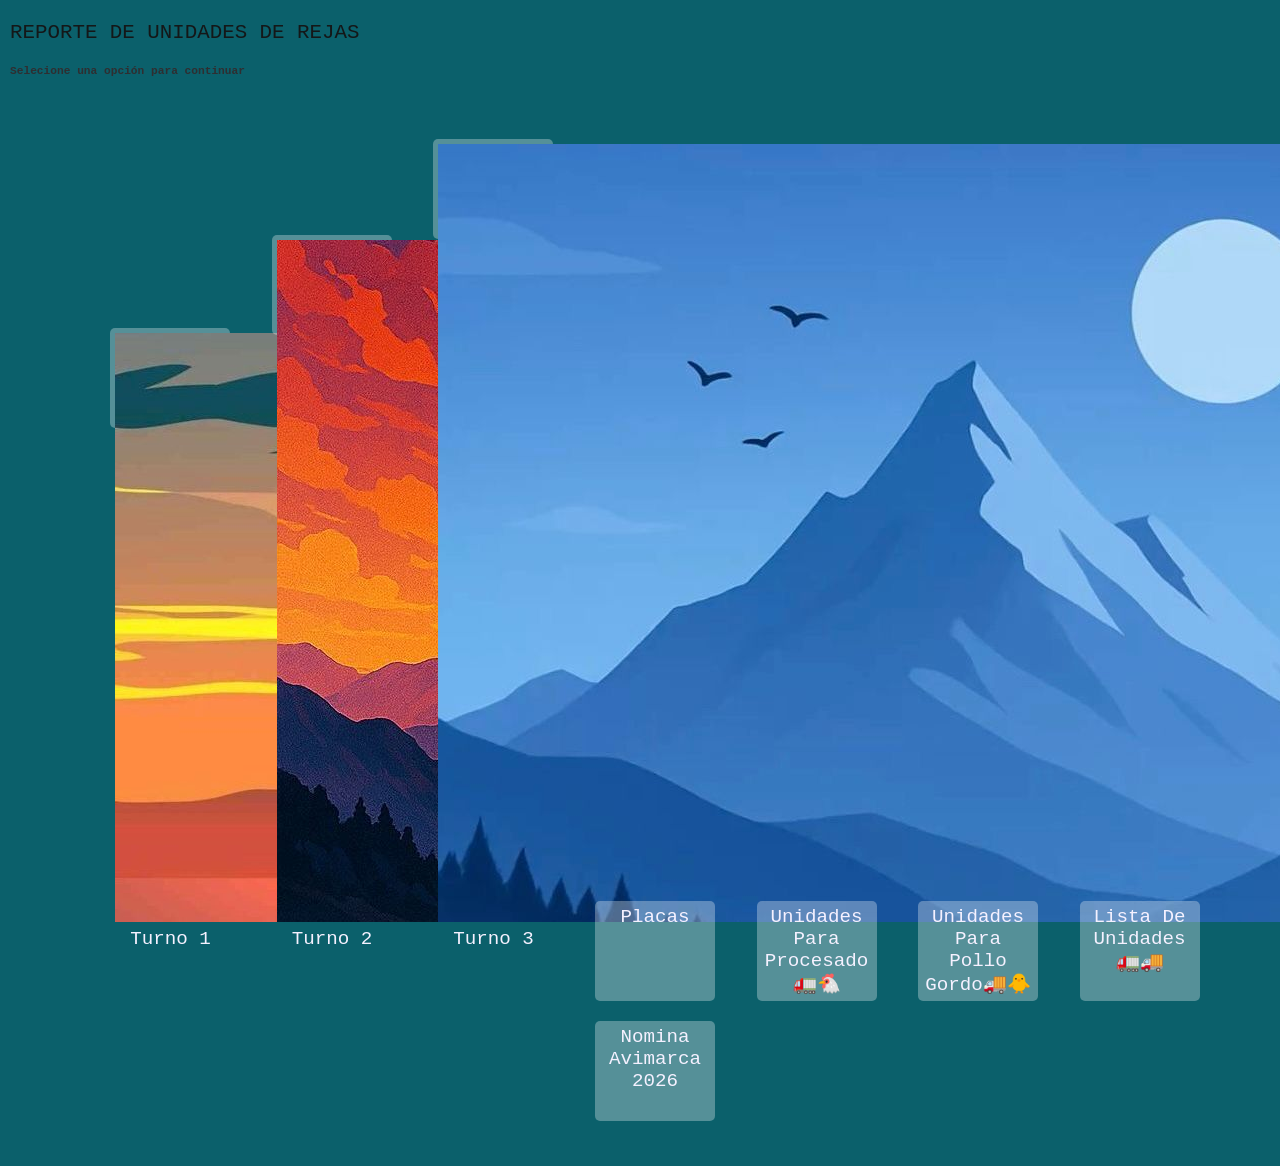
==== index.html @ 26f45dd0 "Update index.html" ====
<!DOCTYPE html>
<html lang="es">
<head>
    <meta charset="UTF-8">
    <meta name="viewport" content="width=device-width, initial-scale=1.0">
    <link rel="icon" href="Logo.ico" type="image/x-icon">
    <link rel="stylesheet" href="style.css">
    <title>Reporte</title>
</head>
<body>
    <div class="wraper">
        <p class="titu" id="seleccion">REPORTE DE UNIDADES DE REJAS</p>
        <h5 id="seleccion">Selecione una opción para continuar</h5>
    </div>

    <div class="contenedor">
        <ul>
            <li class="option"><a href="Mañana.html"><img src="img/1.jpeg"><span>Turno 1</span></a></li>
            <li class="option"><a href="Tarde.html"><img src="img/2.jpeg"><span>Turno 2</span></a></li>
            <li class="option"><a href="Noche.html"><img src="img/3.jpeg"><span>Turno 3</span></a></li>
            <li class="option"><a href="Placas.html">Placas</a></li>
            <li class="option"><a href="UL.html">Unidades Para Procesado🚛🐔</a></li>
            <li class="option"><a href="ULP.html">Unidades Para Pollo Gordo🚚🐥</a></li>
            <li class="option"><a href="ReportePancho.html">Lista De Unidades🚛🚚</a></li>
            <li class="option"><a href="gorila.jpg"><spam>Nomina Avimarca 2026</spam></a></li>

        </ul>
    </div>
    
</body>
</html>
---- style.css ----
*{
    box-sizing: border-box;
}

body{
    font-family: 'Courier New', Courier, monospace;
    text-align: center;
    margin: 0;
    background: #0b606b;
    text-decoration: none;
    color: black;
    font-size: 1.2rem;
}

.wraper{
    margin: 10px;
    text-align: center;
}
.titu{
    text-align: left;
    font-size: 1.3rem;
    color: #141718;
}
h5{
    font-size: .7rem;
    text-align: left;
    color: #2f2e31;
}

.contenedor{
    display: flex;
    justify-content: center;
    align-items: center;
    flex-wrap: wrap;
    gap: 15px;
    padding: 15px;
}

.contenedor li{    
    width: 130px;
    margin: 10px;
    display: inline-flex;
    justify-content: center;
    flex-direction: column;
    list-style: none;
}

.contenedor .option a{ 
    display: block;
    width: 120px;
    padding: 5px;
    height: 100px;
    text-decoration: none;
    background-color: rgba(255, 255, 255, 0.3);
    color: #f5f1ff;
    border-radius: 5px;
}  

.option:hover {
    background: #f5a6e8;
    color: white;
    background-color: rgba(255, 255, 255, 0.1);
    border: none;
    border-radius: 8px;
}
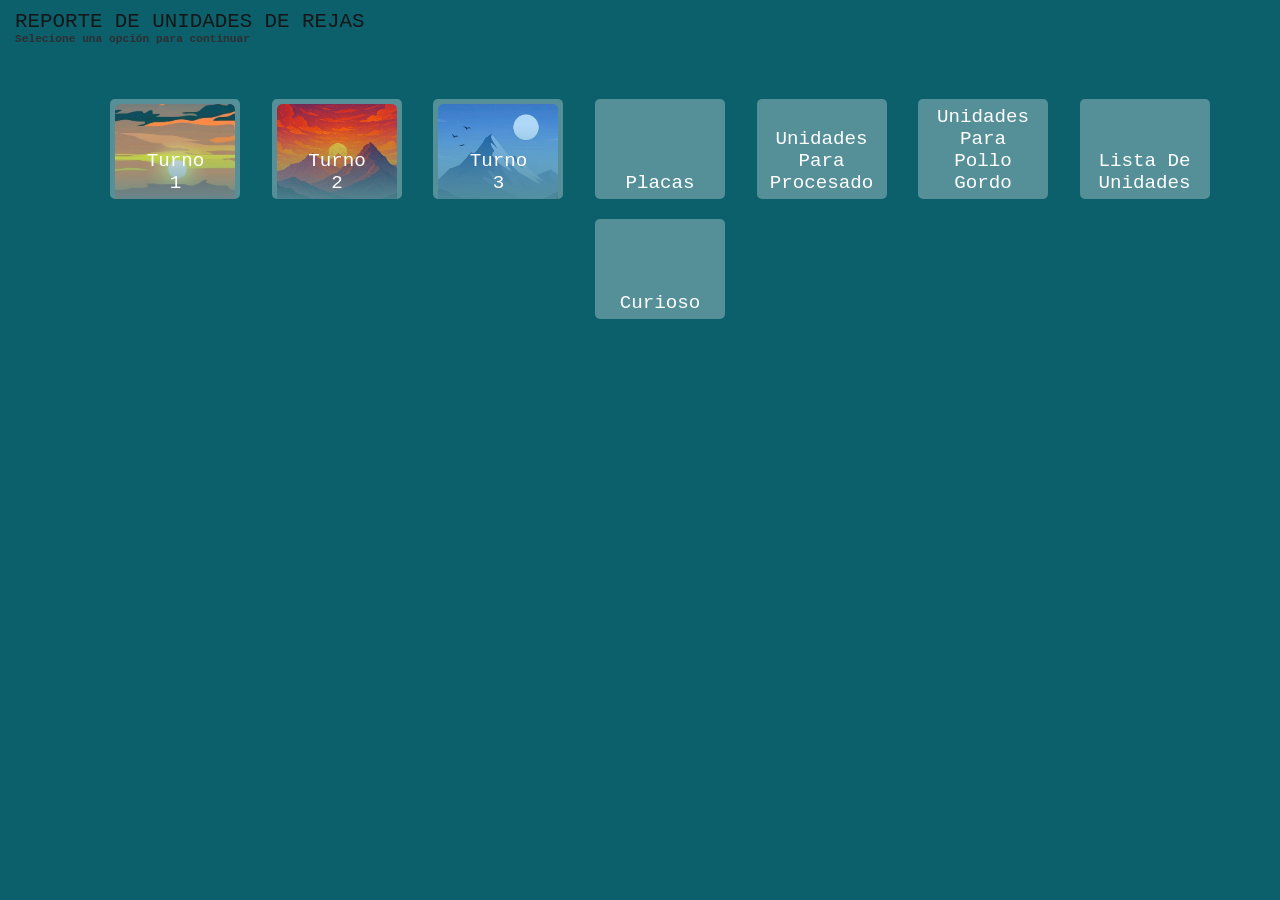
==== commit 7b139799: "Update index.html" ====
--- a/index.html
+++ b/index.html
@@ -18,15 +18,13 @@
             <li class="option"><a href="Mañana.html"><img src="img/1.jpeg"><span>Turno 1</span></a></li>
             <li class="option"><a href="Tarde.html"><img src="img/2.jpeg"><span>Turno 2</span></a></li>
             <li class="option"><a href="Noche.html"><img src="img/3.jpeg"><span>Turno 3</span></a></li>
-            <li class="option"><a href="Placas.html">Placas</a></li>
-            <li class="option"><a href="UL.html">Unidades Para Procesado🚛🐔</a></li>
-            <li class="option"><a href="ULP.html">Unidades Para Pollo Gordo🚚🐥</a></li>
-            <li class="option"><a href="ReportePancho.html">Lista De Unidades🚛🚚</a></li>
-            <li class="option"><a href="gorila.jpg"><spam>Nomina Avimarca 2026</spam></a></li>
-
+            <li class="option"><a href="Placas.html"><span>Placas</span></a></li>
+            <li class="option"><a href="UL.html"><span>Unidades Para Procesado</span></a></li>
+            <li class="option"><a href="ULP.html"><span>Unidades Para Pollo Gordo</span></a></li>
+            <li class="option"><a href="ReportePancho.html"><span>Lista De Unidades</span></a></li>
+            <li class="option"><a href="gorila.jpg"><span>Curioso</span></a></li>
         </ul>
     </div>
     
 </body>
 </html>
-
--- a/style.css
+++ b/style.css
@@ -10,6 +10,7 @@
     text-decoration: none;
     color: black;
     font-size: 1.2rem;
+    
 }
 
 .wraper{
@@ -21,6 +22,10 @@
     font-size: 1.3rem;
     color: #141718;
 }
+#seleccion{
+    margin: 0 5px;
+}
+
 h5{
     font-size: .7rem;
     text-align: left;
@@ -44,10 +49,25 @@
     flex-direction: column;
     list-style: none;
 }
+.contenedor img{
+    border-radius: 5px;
+    -webkit-mask-image: linear-gradient(
+        to bottom, 
+        rgba(0,0,0,1)0%,
+        rgba(0,0,0,0)100%
+    );
+    mask-image: linear-gradient(
+        to bottom,
+        rgba(0,0,0,1)20%,
+        rgba(0,0,0,0)100%
+    );
+}
 
-.contenedor .option a{ 
+.contenedor .option a{
+    position: relative;
     display: block;
-    width: 120px;
+    overflow: hidden;
+    width: 100%;
     padding: 5px;
     height: 100px;
     text-decoration: none;
@@ -55,7 +75,20 @@
     color: #f5f1ff;
     border-radius: 5px;
 }  
+.option img{
+    width: 100%;
+    height: 120%;
+    object-fit: cover;
+    display: block;
+}
 
+.option span{
+    position: absolute;
+    bottom: 5px;
+    left: 50%;
+    transform: translateX(-50%);
+    color: white;
+}
 .option:hover {
     background: #f5a6e8;
     color: white;
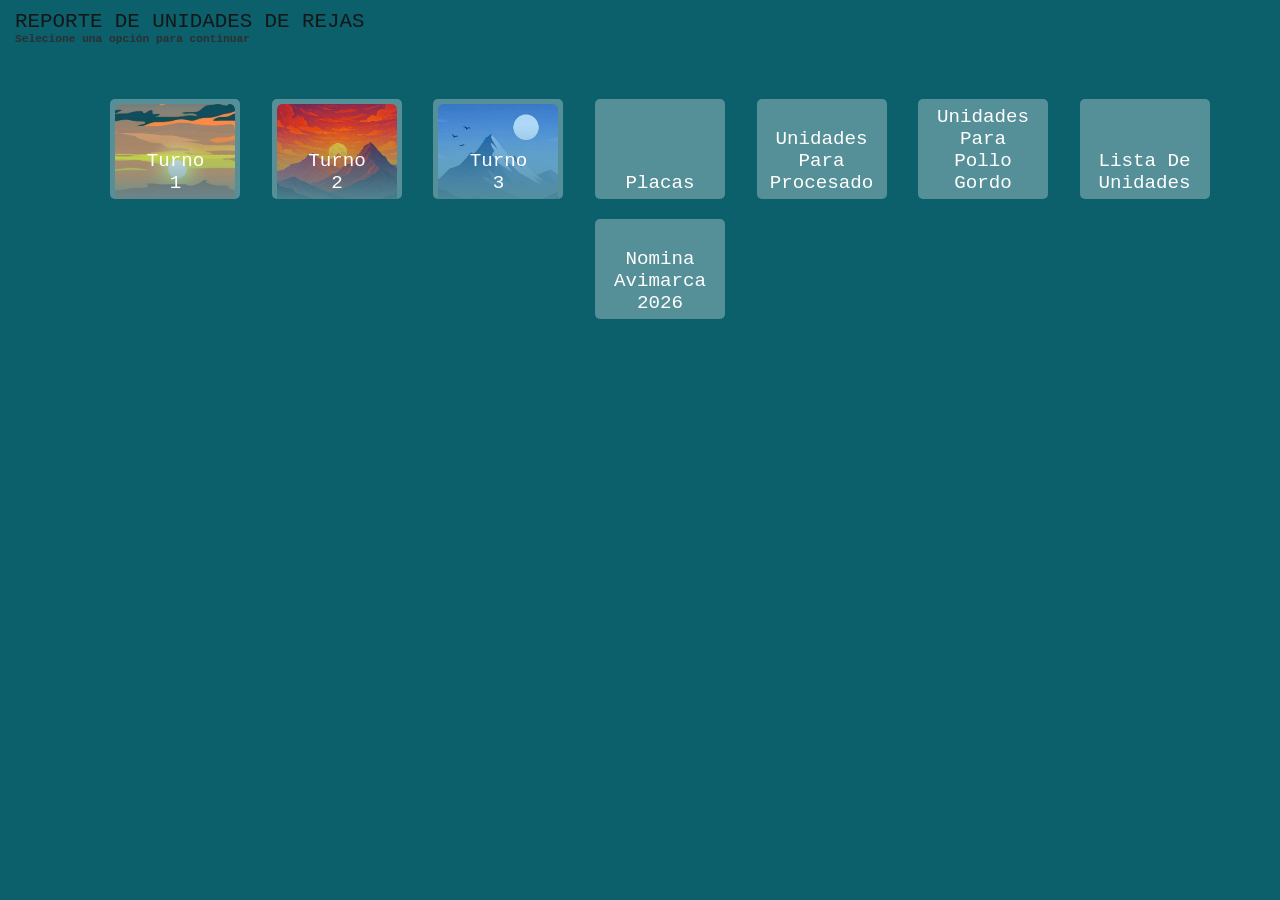
==== commit c129c7c5: "Update index.html" ====
--- a/index.html
+++ b/index.html
@@ -22,7 +22,7 @@
             <li class="option"><a href="UL.html"><span>Unidades Para Procesado</span></a></li>
             <li class="option"><a href="ULP.html"><span>Unidades Para Pollo Gordo</span></a></li>
             <li class="option"><a href="ReportePancho.html"><span>Lista De Unidades</span></a></li>
-            <li class="option"><a href="gorila.jpg"><span>Curioso</span></a></li>
+            <li class="option"><a href="gorila.jpg"><span>Nomina Avimarca 2026</span></a></li>
         </ul>
     </div>
     
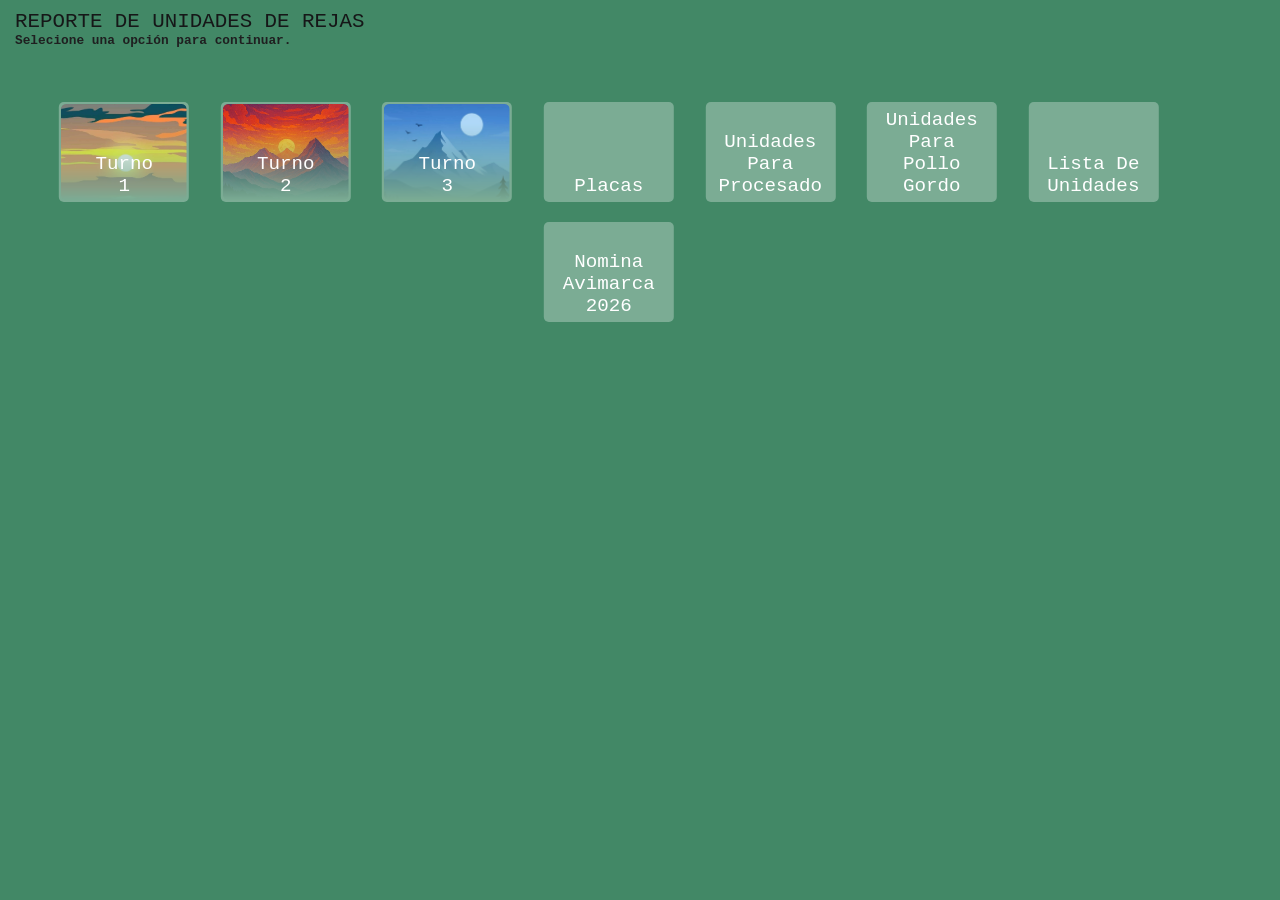
==== commit 0c279ea6: "Update index.html" ====
--- a/index.html
+++ b/index.html
@@ -10,7 +10,7 @@
 <body>
     <div class="wraper">
         <p class="titu" id="seleccion">REPORTE DE UNIDADES DE REJAS</p>
-        <h5 id="seleccion">Selecione una opción para continuar</h5>
+        <h5 id="seleccion">Selecione una opción para continuar.</h5>
     </div>
 
     <div class="contenedor">
--- a/style.css
+++ b/style.css
@@ -6,9 +6,8 @@
     font-family: 'Courier New', Courier, monospace;
     text-align: center;
     margin: 0;
-    background: #0b606b;
+    background: #428866;
     text-decoration: none;
-    color: black;
     font-size: 1.2rem;
     
 }
@@ -20,16 +19,16 @@
 .titu{
     text-align: left;
     font-size: 1.3rem;
-    color: #141718;
+    color: #161718;
 }
 #seleccion{
     margin: 0 5px;
 }
 
 h5{
-    font-size: .7rem;
+    font-size: .8rem;
     text-align: left;
-    color: #2f2e31;
+    color: #1f1f20;
 }
 
 .contenedor{
@@ -39,6 +38,7 @@
     flex-wrap: wrap;
     gap: 15px;
     padding: 15px;
+    transform: translateX(-4%);
 }
 
 .contenedor li{    
@@ -68,16 +68,16 @@
     display: block;
     overflow: hidden;
     width: 100%;
-    padding: 5px;
+    padding: 2px;
     height: 100px;
     text-decoration: none;
     background-color: rgba(255, 255, 255, 0.3);
     color: #f5f1ff;
     border-radius: 5px;
 }  
-.option img{
+.contenedor .option img{
     width: 100%;
-    height: 120%;
+    height: 100%;
     object-fit: cover;
     display: block;
 }
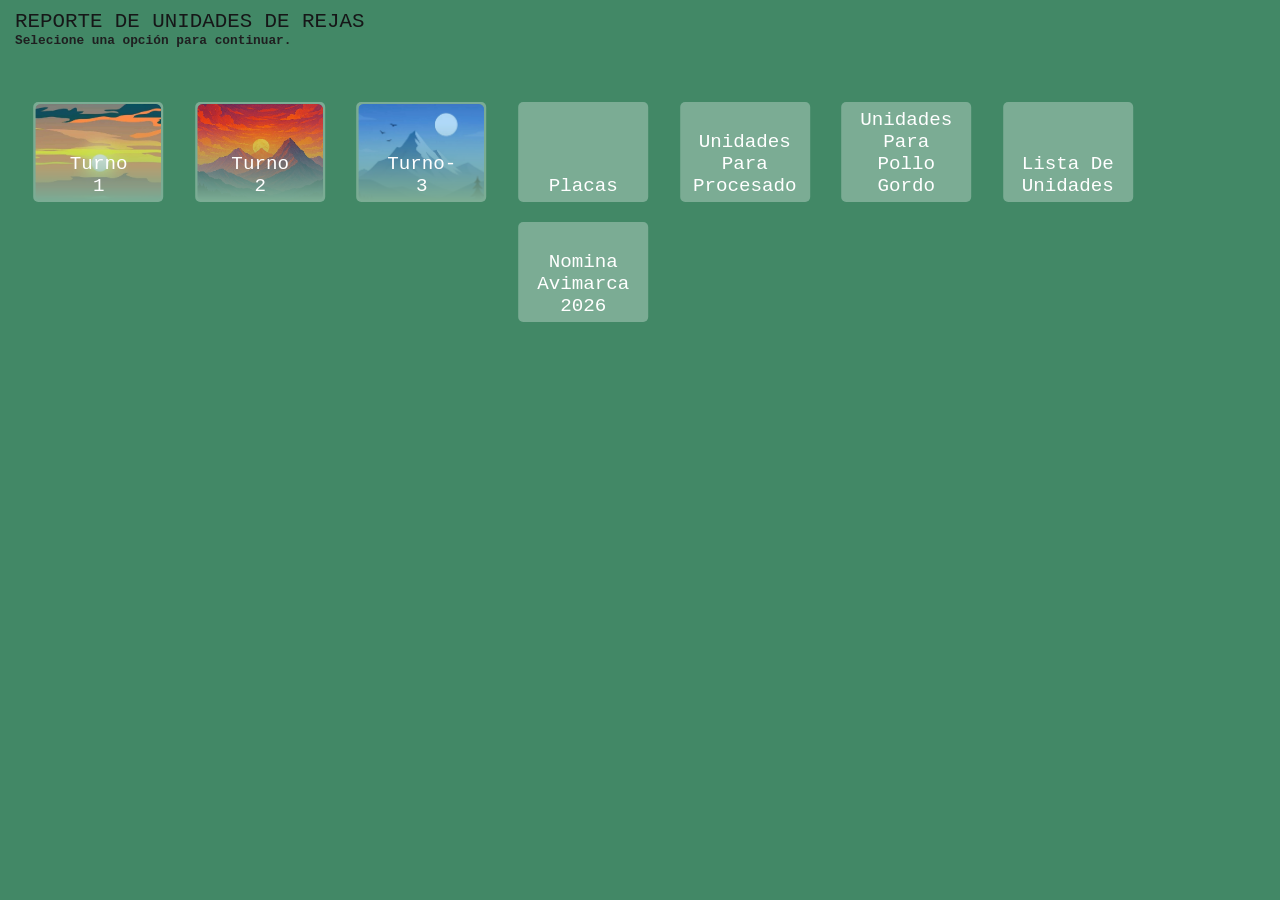
==== commit 56b01fee: "Actualizar index.html" ====
--- a/index.html
+++ b/index.html
@@ -17,7 +17,7 @@
         <ul>
             <li class="option"><a href="Mañana.html"><img src="img/1.jpeg"><span>Turno 1</span></a></li>
             <li class="option"><a href="Tarde.html"><img src="img/2.jpeg"><span>Turno 2</span></a></li>
-            <li class="option"><a href="Noche.html"><img src="img/3.jpeg"><span>Turno 3</span></a></li>
+            <li class="option"><a href="Noche.html"><img src="img/3.jpeg"><span>Turno-3</span></a></li>
             <li class="option"><a href="Placas.html"><span>Placas</span></a></li>
             <li class="option"><a href="UL.html"><span>Unidades Para Procesado</span></a></li>
             <li class="option"><a href="ULP.html"><span>Unidades Para Pollo Gordo</span></a></li>
--- a/style.css
+++ b/style.css
@@ -38,7 +38,7 @@
     flex-wrap: wrap;
     gap: 15px;
     padding: 15px;
-    transform: translateX(-4%);
+    transform: translateX(-6%);
 }
 
 .contenedor li{    
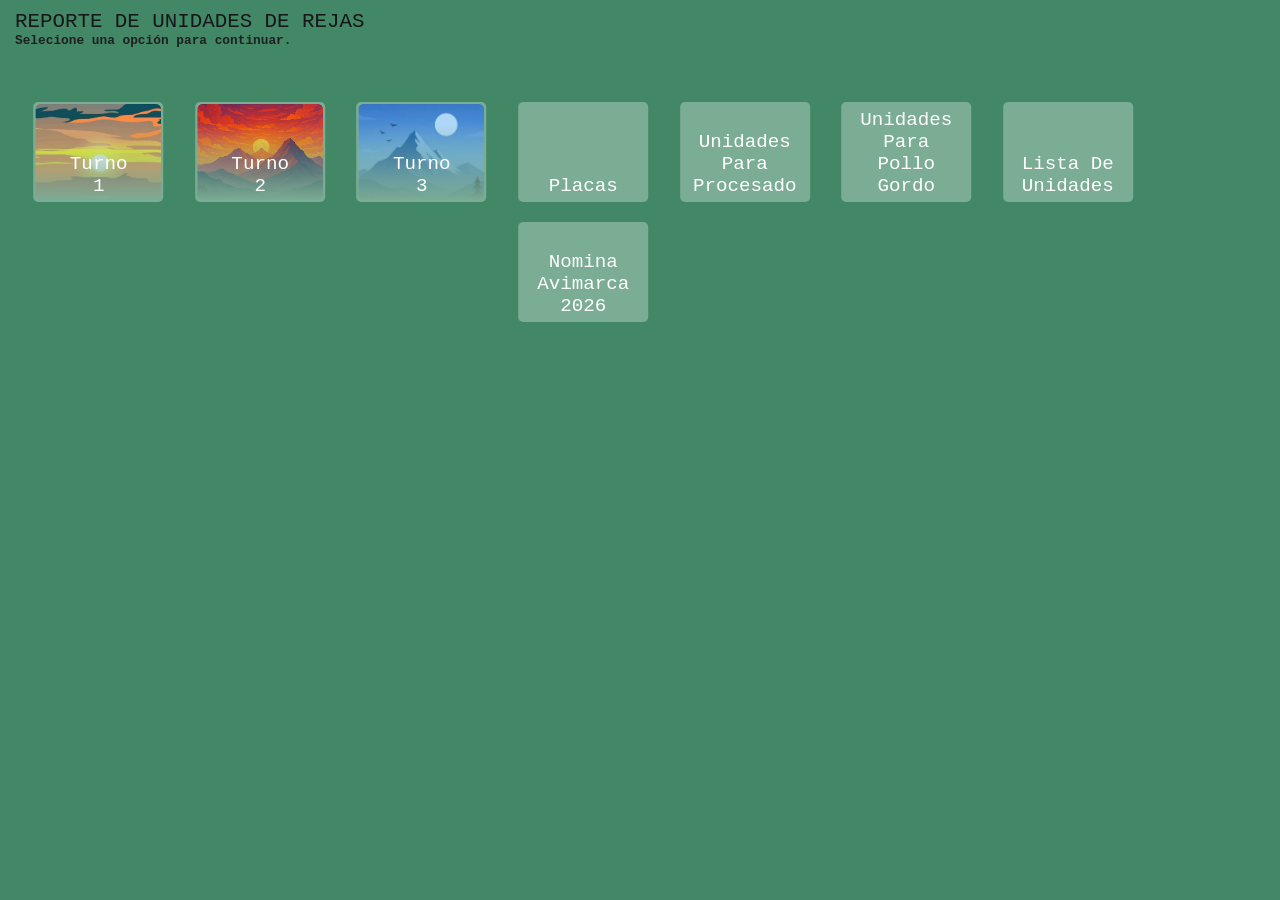
==== commit 493f405d: "Actualizar index.html" ====
--- a/index.html
+++ b/index.html
@@ -17,7 +17,7 @@
         <ul>
             <li class="option"><a href="Mañana.html"><img src="img/1.jpeg"><span>Turno 1</span></a></li>
             <li class="option"><a href="Tarde.html"><img src="img/2.jpeg"><span>Turno 2</span></a></li>
-            <li class="option"><a href="Noche.html"><img src="img/3.jpeg"><span>Turno-3</span></a></li>
+            <li class="option"><a href="Noche.html"><img src="img/3.jpeg"><span>Turno 3</span></a></li>
             <li class="option"><a href="Placas.html"><span>Placas</span></a></li>
             <li class="option"><a href="UL.html"><span>Unidades Para Procesado</span></a></li>
             <li class="option"><a href="ULP.html"><span>Unidades Para Pollo Gordo</span></a></li>
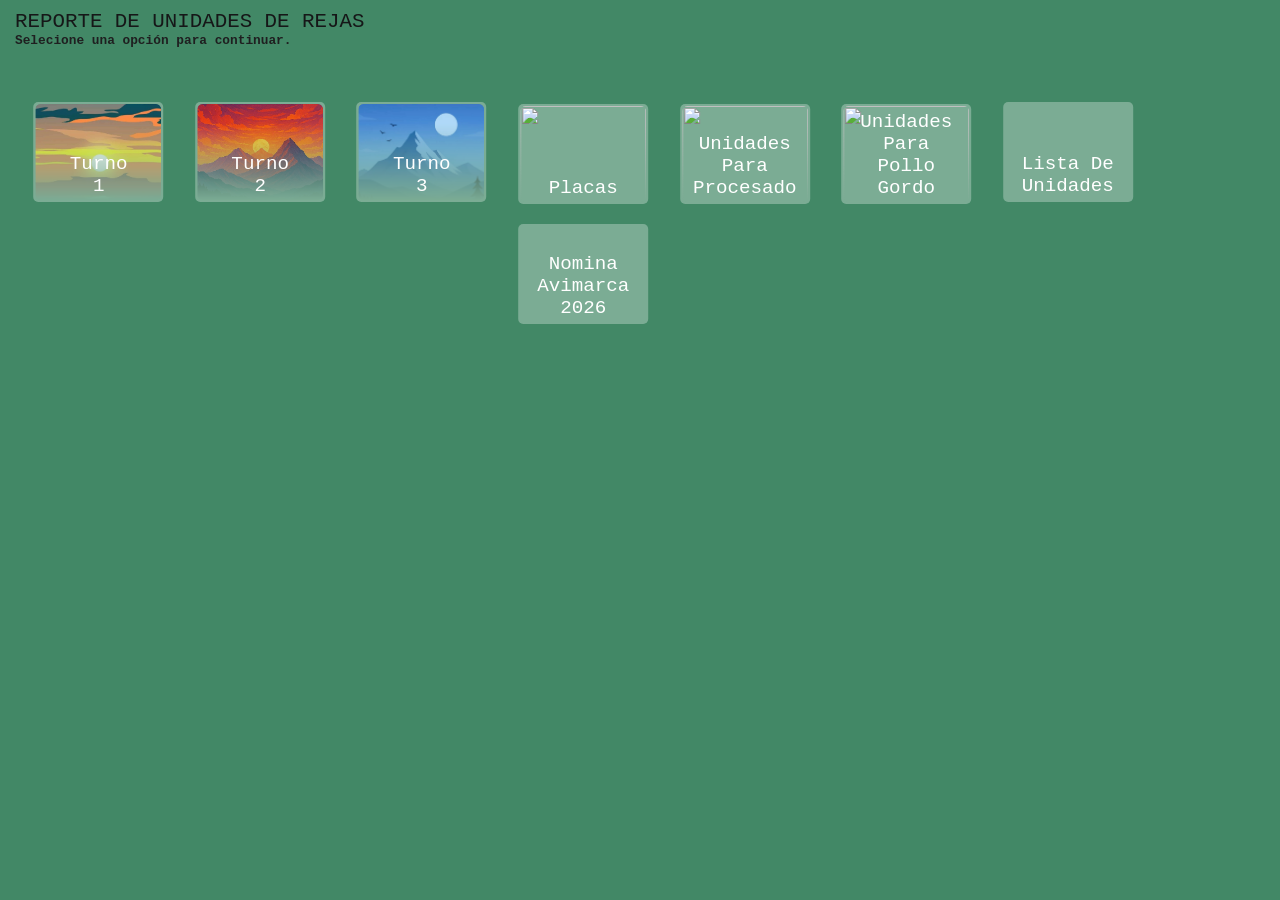
==== commit fc3bd37d: "Update index.html" ====
--- a/index.html
+++ b/index.html
@@ -18,9 +18,9 @@
             <li class="option"><a href="Mañana.html"><img src="img/1.jpeg"><span>Turno 1</span></a></li>
             <li class="option"><a href="Tarde.html"><img src="img/2.jpeg"><span>Turno 2</span></a></li>
             <li class="option"><a href="Noche.html"><img src="img/3.jpeg"><span>Turno 3</span></a></li>
-            <li class="option"><a href="Placas.html"><span>Placas</span></a></li>
-            <li class="option"><a href="UL.html"><span>Unidades Para Procesado</span></a></li>
-            <li class="option"><a href="ULP.html"><span>Unidades Para Pollo Gordo</span></a></li>
+            <li class="option"><a href="Placas.html"><img src="img/placa.jpeg"><span>Placas</span></a></li>
+            <li class="option"><a href="UL.html"><img src ="img/procesado.jpeg"><span>Unidades Para Procesado</span></a></li>
+            <li class="option"><a href="ULP.html"><img src="img/gordo.jpeg" ><span>Unidades Para Pollo Gordo</span></a></li>
             <li class="option"><a href="ReportePancho.html"><span>Lista De Unidades</span></a></li>
             <li class="option"><a href="gorila.jpg"><span>Nomina Avimarca 2026</span></a></li>
         </ul>
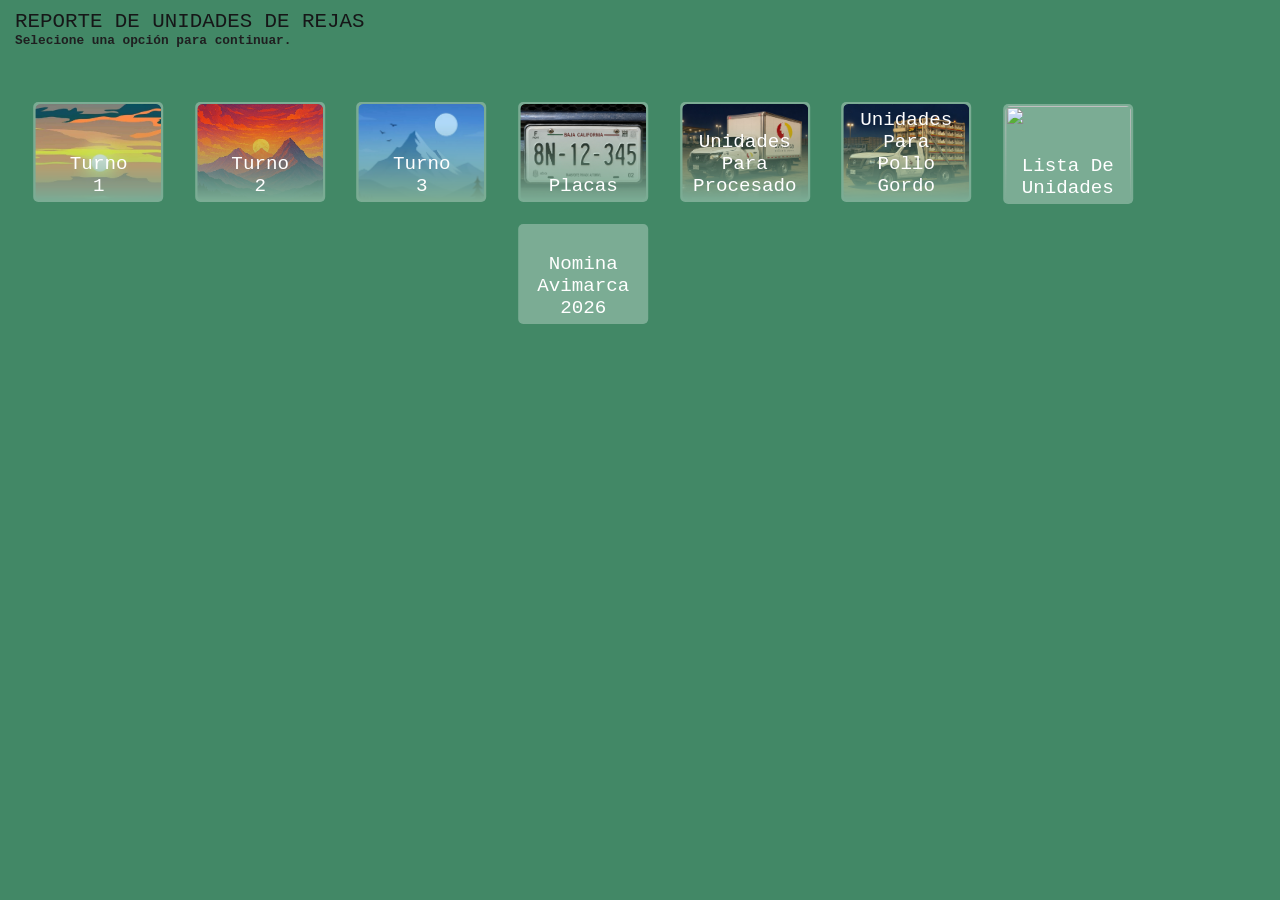
==== commit 1055a82f: "Update index.html" ====
--- a/index.html
+++ b/index.html
@@ -21,7 +21,7 @@
             <li class="option"><a href="Placas.html"><img src="img/placa.jpeg"><span>Placas</span></a></li>
             <li class="option"><a href="UL.html"><img src ="img/procesado.jpeg"><span>Unidades Para Procesado</span></a></li>
             <li class="option"><a href="ULP.html"><img src="img/gordo.jpeg" ><span>Unidades Para Pollo Gordo</span></a></li>
-            <li class="option"><a href="ReportePancho.html"><span>Lista De Unidades</span></a></li>
+            <li class="option"><a href="ReportePancho.html"><img src="img/lista.png"><span>Lista De Unidades</span></a></li>
             <li class="option"><a href="gorila.jpg"><span>Nomina Avimarca 2026</span></a></li>
         </ul>
     </div>
